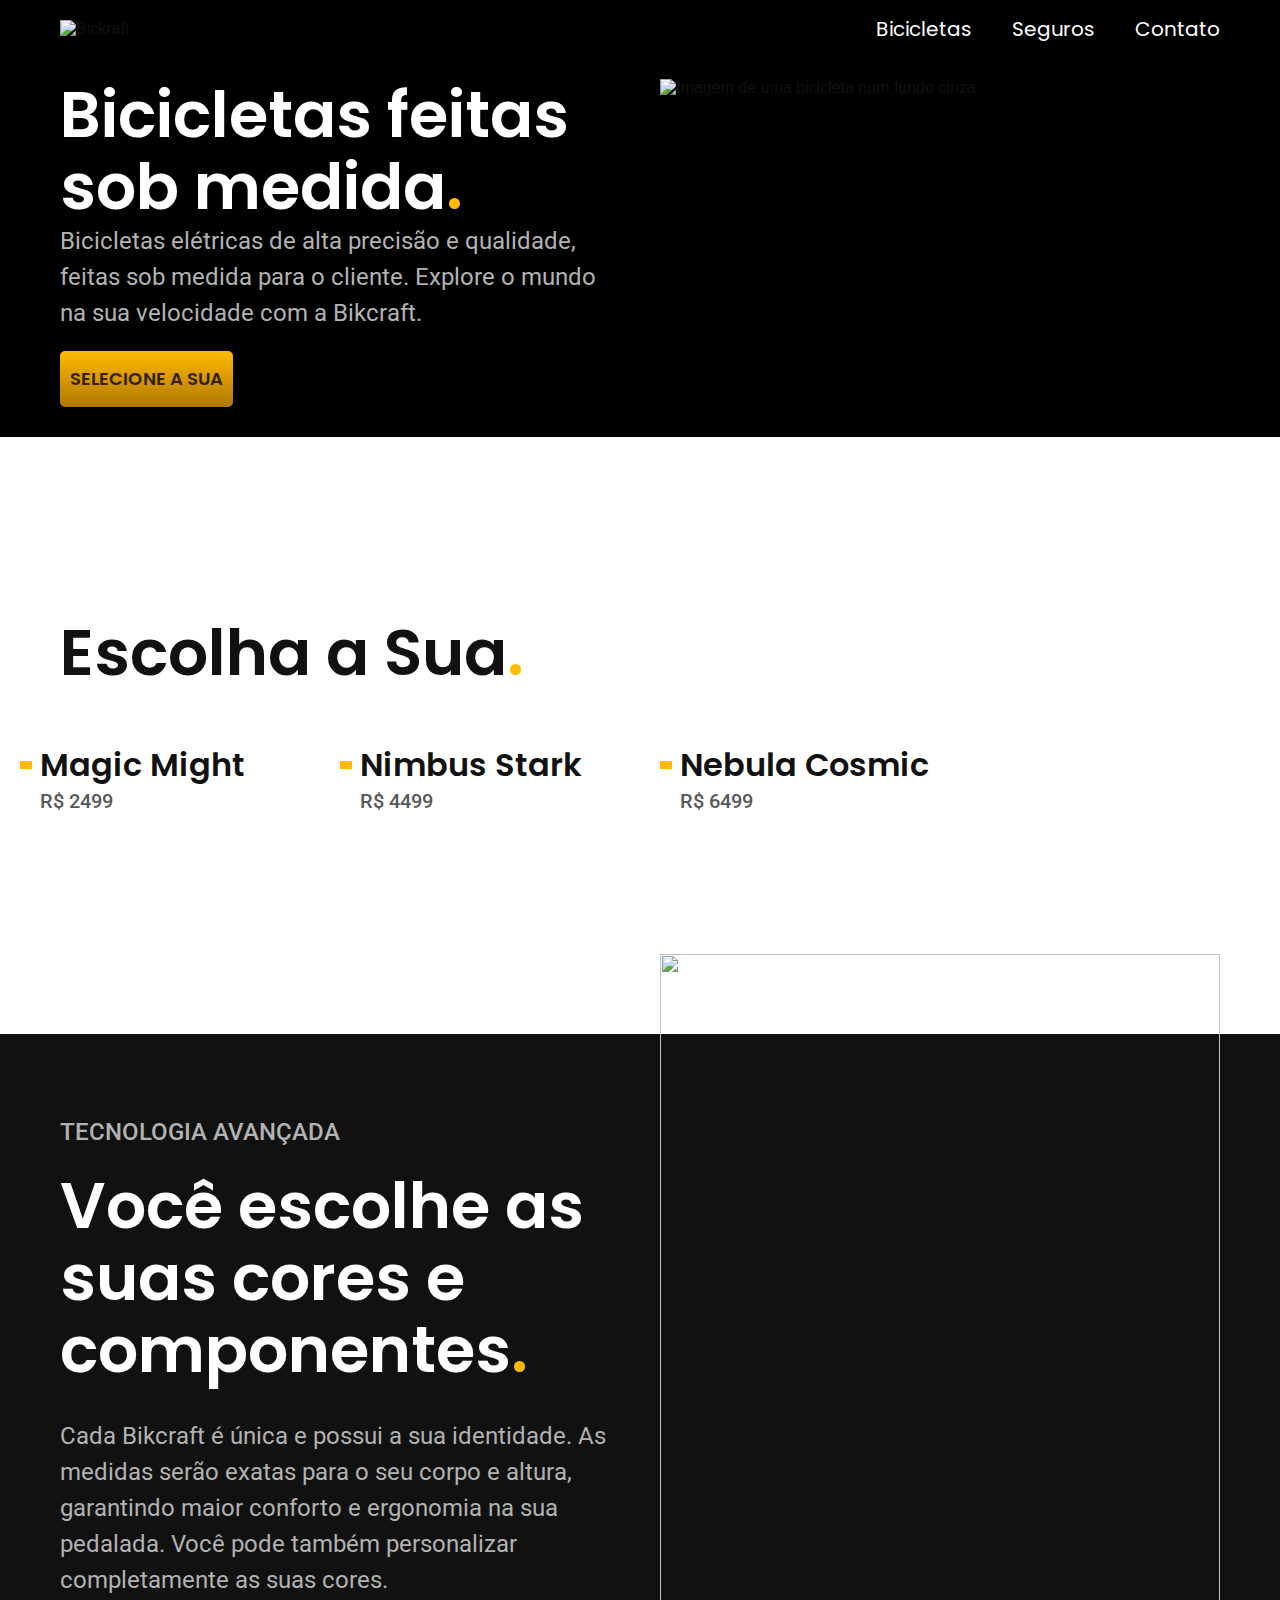
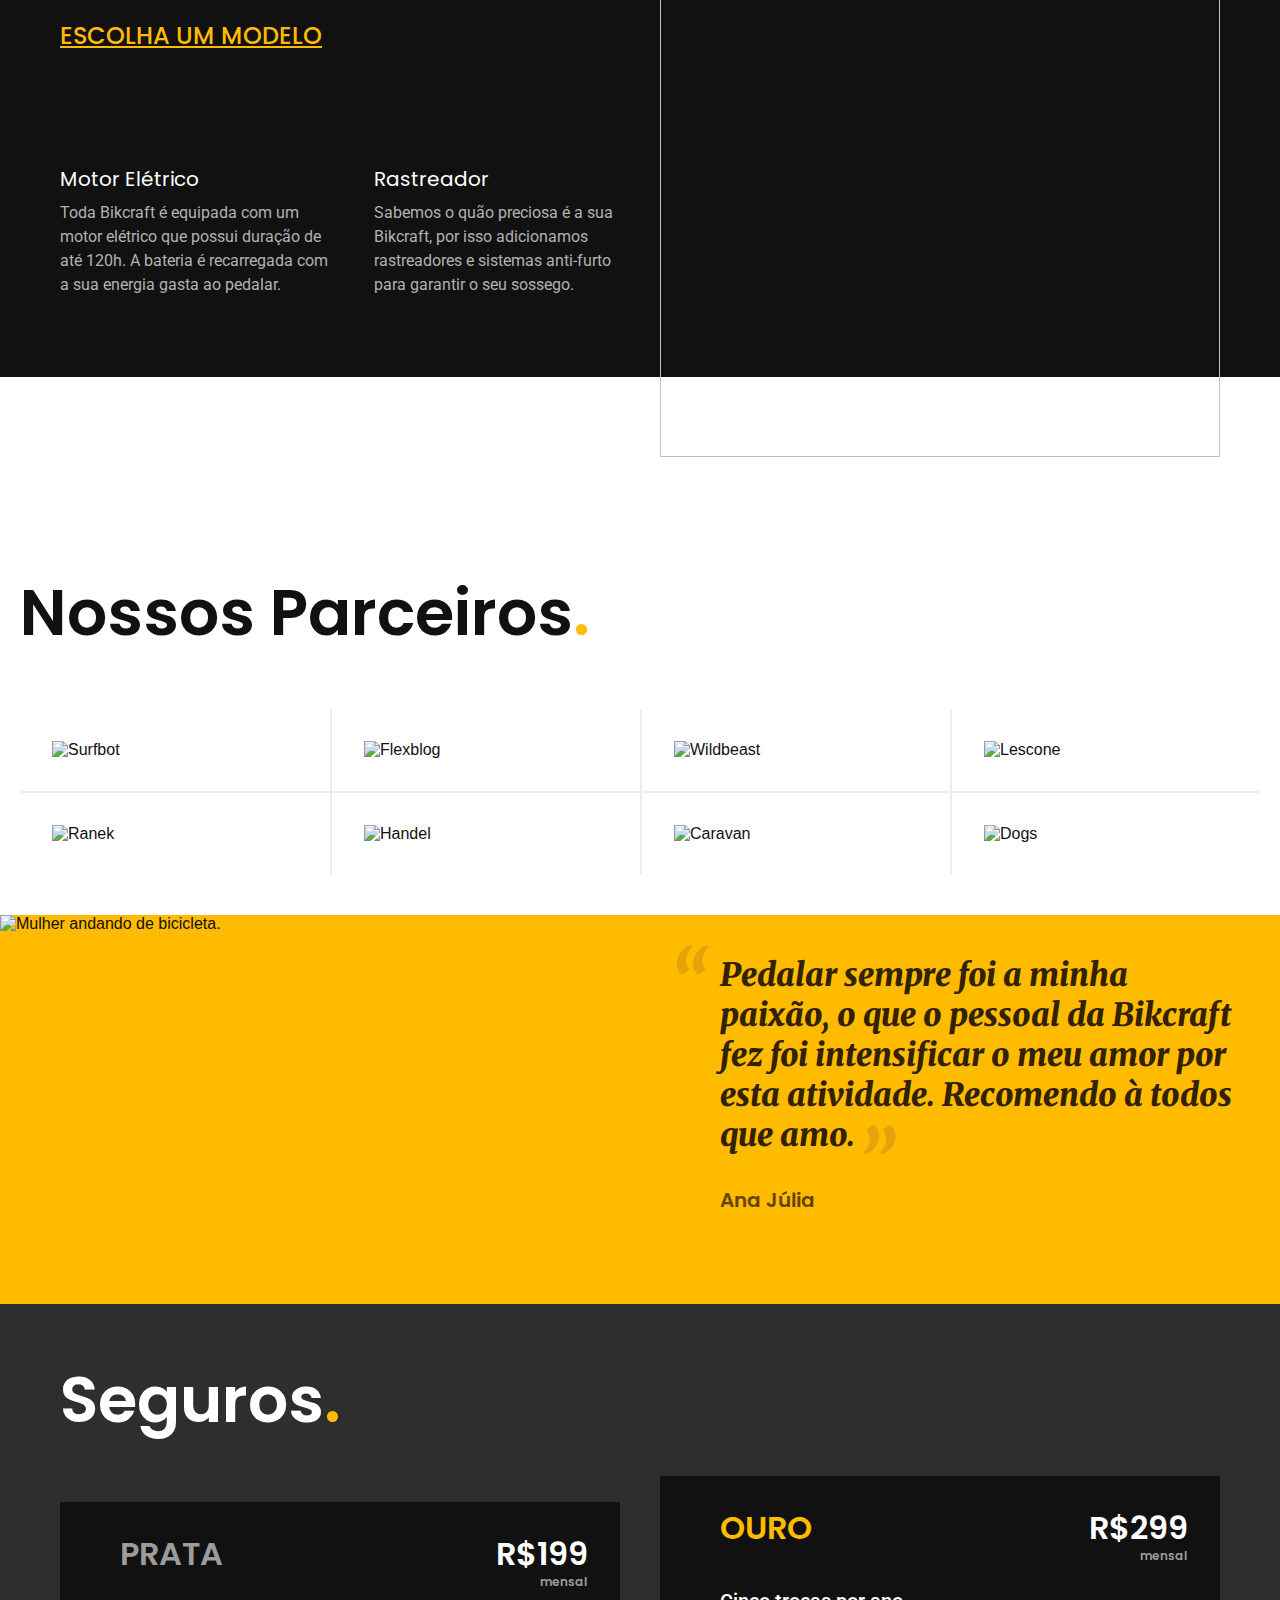
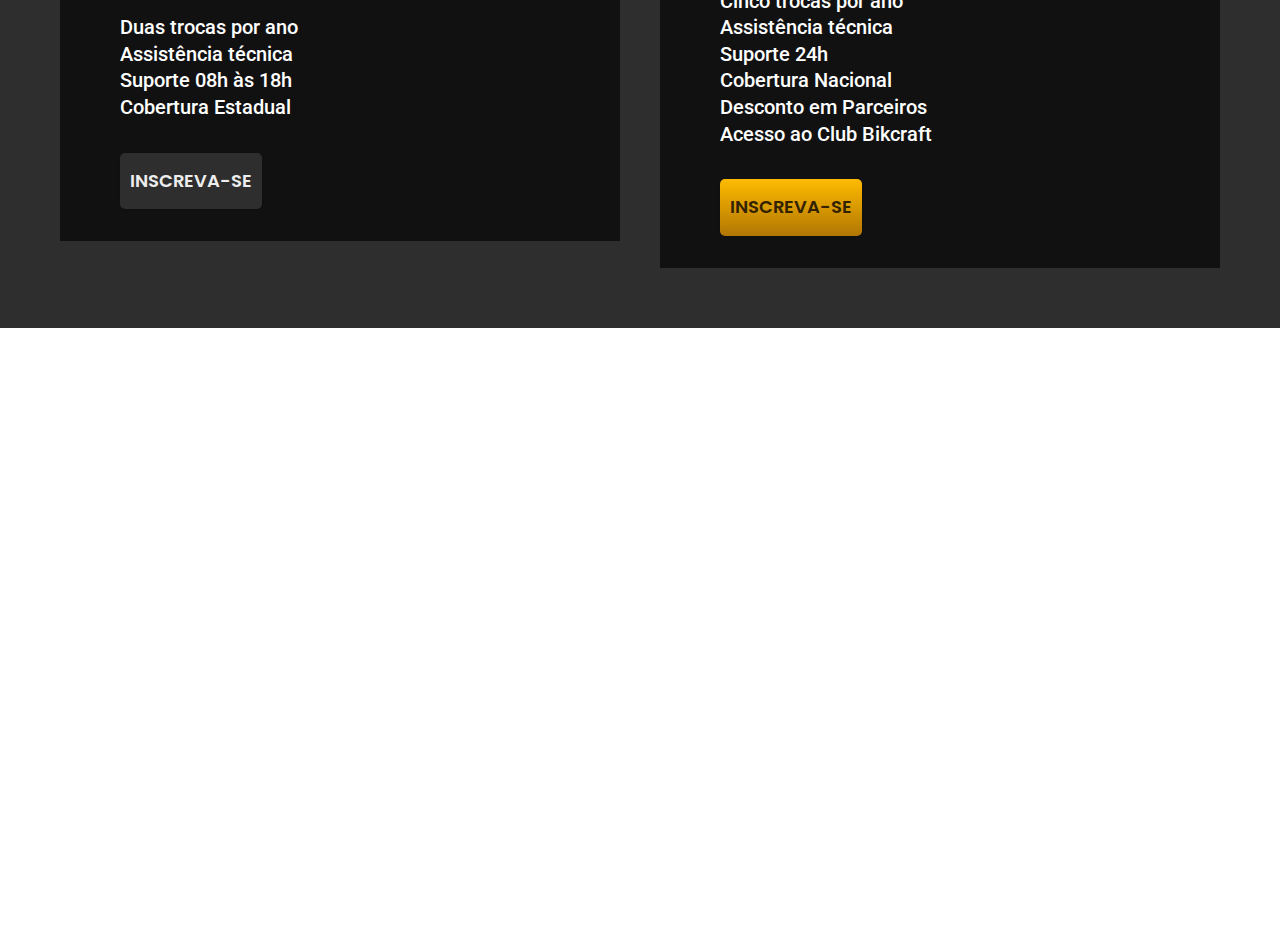
==== index.html @ 395b0fa2 "seguros" ====
<!DOCTYPE html>
<html lang="pt-br">
<head>
   <link rel="preconnect" href="https://fonts.googleapis.com">
   <link rel="preconnect" href="https://fonts.gstatic.com" crossorigin> <link href="https://fonts.googleapis.com/css2?family=Inter:wght@400;500&family=Poppins:wght@400;600&family=Roboto:wght@400;500&display=swap" rel="stylesheet">
   <link rel="preconnect" href="https://fonts.googleapis.com">
   <link rel="preconnect" href="https://fonts.gstatic.com" crossorigin>
   <link href="https://fonts.googleapis.com/css2?family=Inter:wght@400;500&family=Merriweather:ital,wght@1,900&family=Poppins:wght@400;600&family=Roboto:wght@400;500&display=swap" rel="stylesheet">
   <link rel="stylesheet" href="style.css">
   <meta charset="UTF-8">
   <meta name="viewport" content="width=device-width, initial-scale=1.0">
   <title>Projeto Bikcraft</title>
</head>
<body>

   <header class="header-bg">
      <div class="header container">
         <a href="./">
            <img src="./img/bikcraft.svg" alt="Bickraft">
         </a>
         <nav aria-label="primaria">
            <ul class="header-menu font-1-m cor-0">
               <li><a href="./bicicletas.html">Bicicletas</a></li>
               <li><a href="./seguros.html">Seguros</a></li>
               <li><a href="./contato.html">Contato</a></li>
            </ul>
         </nav>
      </div>
   </header>

   <main class="inicial-bg">
      <div class="container-inicial container">
         <div class="container-cont">
            <h1 class="font-1-xxl cor-0">Bicicletas feitas sob medida<span class="p1">.</span></h1>
            <p class="font-2-l cor-5">Bicicletas elétricas de alta precisão e qualidade,  feitas sob medida para o cliente. Explore o mundo na sua velocidade com a Bikcraft<span>.</span>
            </p>
            <a class="botao" href="./bicicletas.html">selecione a sua</a>
         </div>
         <div>
            <img src="./img/fotos/introducao.jpg" alt="Imagem de uma bicicleta num fundo cinza.">
         </div>
      </div>
   </main>

   <article class="bic-lista">
      <h2 class="font-1-xxl container">Escolha a Sua<span class="p1">.</span></h2>

      <ul class="bic-itens">
         <li>
            <a href="./bicicletas/magic.html">
               <img src="./img/bicicletas/magic-home.jpg" alt="">
               <h3 class="font-1-xl">Magic Might</h3>
               <span class="font-2-m cor-8">R$ 2499</span>
            </a>
         </li>
         

         <li>
            <a href="./bicicletas/nimbus.html">
               <img src="./img/bicicletas/nimbus-home.jpg" alt="">
               <h3 class="font-1-xl">Nimbus Stark</h3>
               <span class="font-2-m cor-8">R$ 4499</span>
            </a>
         </li>

         <li>
            <a href="./bicicletas/nebula.html">
               <img src="./img/bicicletas/nebula-home.jpg" alt="">
               <h3 class="font-1-xl">Nebula Cosmic</h3>
               <span class="font-2-m cor-8">R$ 6499</span>
            </a>
         </li>
      </ul>
   </article>

   <article class="tecnologia-bg">
      <div class="tecnologia container">
         <div class="tecnologia-conteudo">
            <span class="font-2-l-b cor-5">Tecnologia Avançada</span>
            <h2 class="font-1-xxl cor-0">Você escolhe as suas cores e componentes<span class="p1">.</span></h2>
            <p class="font-2-l cor-5">Cada Bikcraft é única e possui a sua identidade. As medidas serão exatas para o seu corpo e altura, garantindo maior conforto e ergonomia na sua pedalada. Você pode também personalizar completamente as suas cores.</p>
            <a class="link" href="./bicicletas.html">Escolha um modelo</a>
            <div class="tecnologia-vantagens">
               <div>
                  <img src="./img/icones/eletrica.svg" alt="">
                  <h3 class="font-1-m cor-0">Motor Elétrico</h3>
                  <p class="font-2-s cor-5">Toda Bikcraft é equipada com um motor elétrico que possui duração de até 120h. A bateria é recarregada com a sua energia gasta ao pedalar.</p>
               </div>
               <div>
                  <img src="./img/icones/rastreador.svg" alt="">
                  <h3 class="font-1-m cor-0">Rastreador</h3>
                  <p class="font-2-s cor-5">Sabemos o quão preciosa é a sua Bikcraft, por isso adicionamos rastreadores e sistemas anti-furto para garantir o seu sossego.</p>
               </div>
            </div>
         </div>
         <div class="tecnologia-img">
            <img src="./img/fotos/tecnologia.jpg" alt="">
         </div>
      </div>
   </article>

   <section class="parceiros" aria-label="Nossos Parceiros">
      <h2 class="font-1-xxl">Nossos Parceiros<span class="p1">.</span></h2>
         <ul>
            <li><img src="./img/parceiros/surfbot.svg" alt="Surfbot"></li>
            <li><img src="./img/parceiros/flexblog.svg" alt="Flexblog"></li>
            <li><img src="./img/parceiros/wildbeast.svg" alt="Wildbeast"></li>
            <li><img src="./img/parceiros/lescone.svg" alt="Lescone"></li>
            <li><img src="./img/parceiros/ranek.svg" alt="Ranek"></li>
            <li><img src="./img/parceiros/handel.svg" alt="Handel"></li>
            <li><img src="./img/parceiros/caravan.svg" alt="Caravan"></li>
            <li><img src="./img/parceiros/dogs.svg" alt="Dogs"></li>
         </ul>
   </section>

   <section class="depoimento" aria-label="Depoimento">
      <div>
         <img src="./img/fotos/depoimento.jpg" alt="Mulher andando de bicicleta.">
      </div>
      <div class="depoimento-conteudo">
         <blockquote class="font-1-xl p5">
            <p>Pedalar sempre foi a minha paixão, o que o pessoal da Bikcraft fez foi intensificar o meu amor por esta atividade. Recomendo à todos que amo.</p>
         </blockquote>
         <span class="font-1-m-b p4">Ana Júlia</span>
      </div>
   </section>
   
   <article class="seguros-bg">
      <div class="seguros container">
         <h2 class="font-1-xxl cor-0">Seguros<span class="p1">.</span></h2>
         <div class="seguros-item">
            <h3 class="font-1-xl cor-6">PRATA</h3>
            <span class="font-1-xl cor-0">R$199 <span class="font-1-xs cor-6">mensal</span></span>
            <ul class="font-2-m cor-0">
               <li>Duas trocas por ano</li>
               <li>Assistência técnica</li>
               <li>Suporte 08h às 18h</li>
               <li>Cobertura Estadual</li>
            </ul>
            <a class="botao secundario" href="./orcamento.html">INSCREVA-SE</a>
         </div>

      <div class="seguros-item">
            <h3 class="font-1-xl p1">OURO</h3>
            <span class="font-1-xl cor-0">R$299 <span class="font-1-xs cor-6">mensal</span></span>
            <ul class="font-2-m cor-0">
               <li>Cinco trocas por ano</li>
               <li>Assistência técnica</li>
               <li>Suporte 24h</li>
               <li>Cobertura Nacional</li>
               <li>Desconto em Parceiros</li>
               <li>Acesso ao Club Bikcraft</li>
            </ul>
            <a class="botao" href="./orcamento.html">INSCREVA-SE</a>
         </div>
      </div>
   </article>





   
</body>
</html>
---- style.css ----
@import url(./home/header.css);
@import url(./home/introducao.css);
@import url(./utilitario/utilidades.css);
@import url(./home/biclista.css);
@import url(./utilitario/global.css);
@import url(./home/tecnologia.css);
@import url(./home/parceiros.css);
@import url(./home/depoimento.css);
@import url(./home/seguros.css);
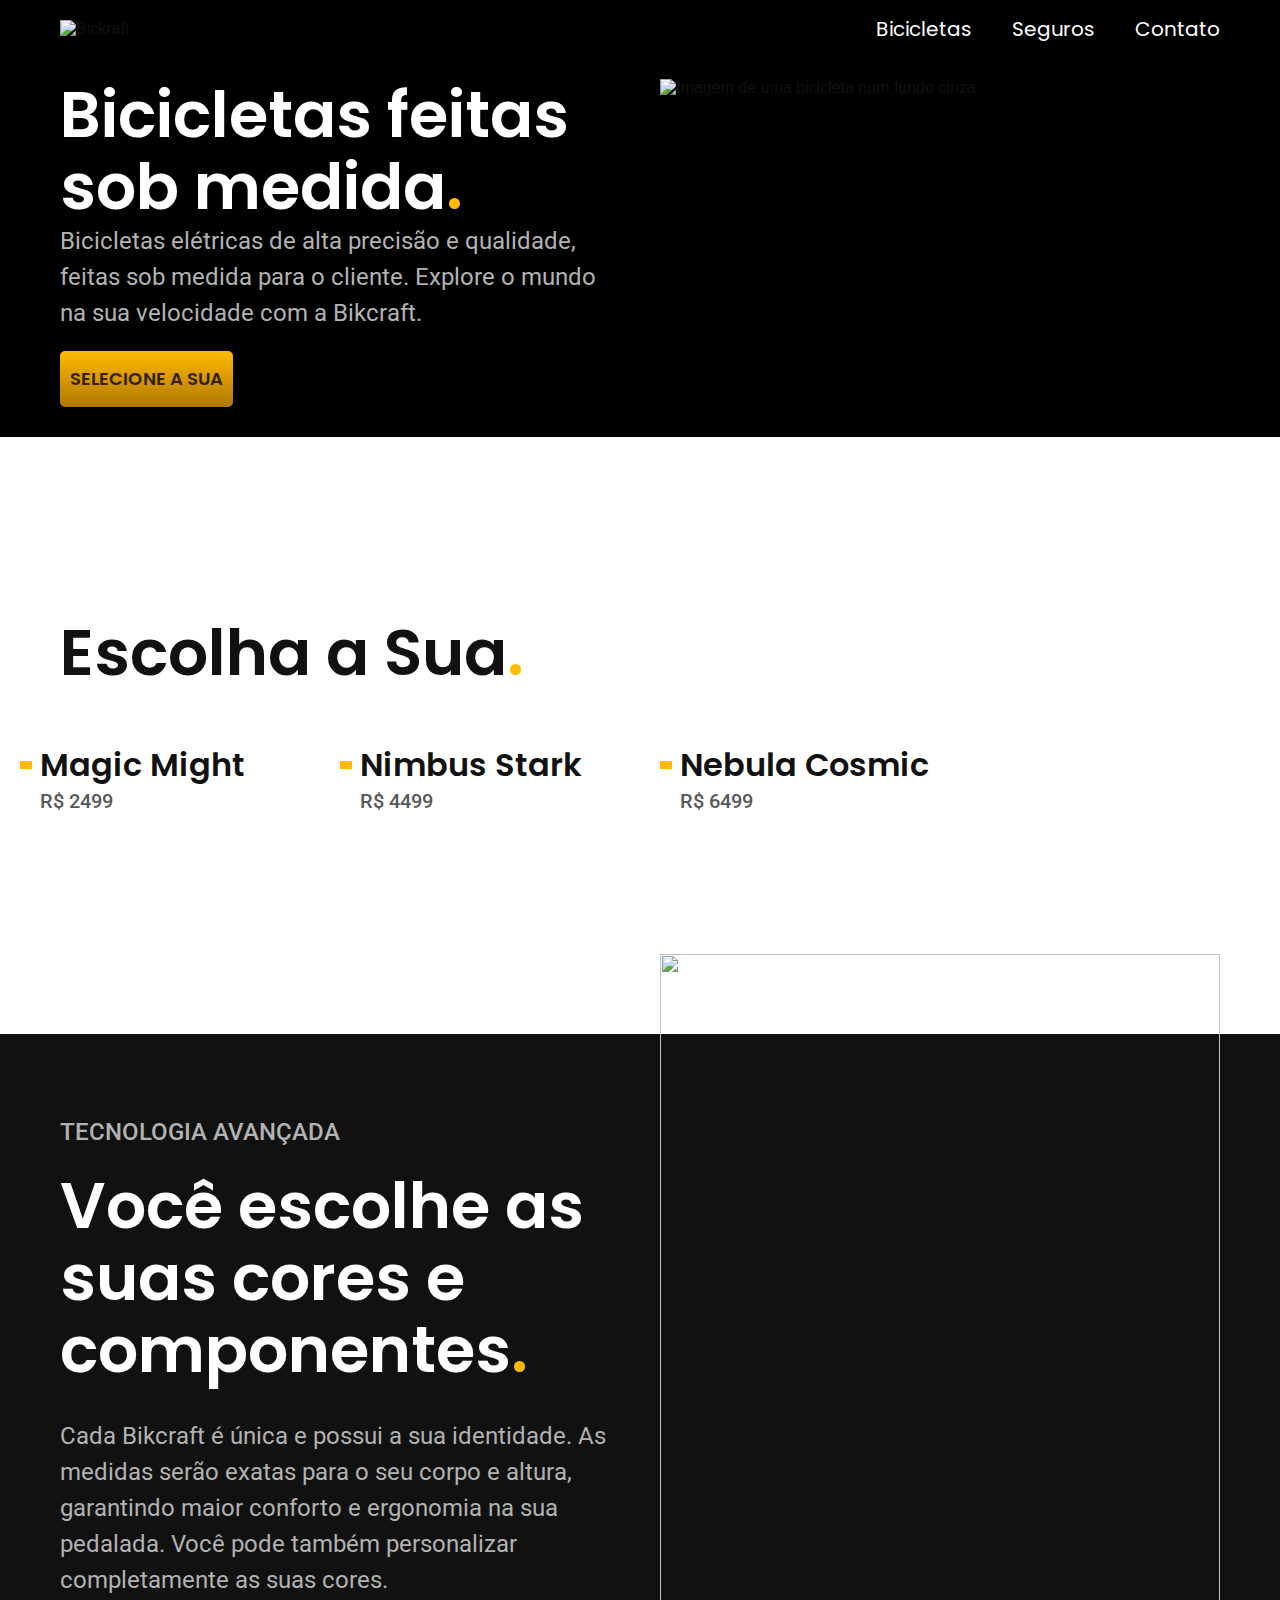
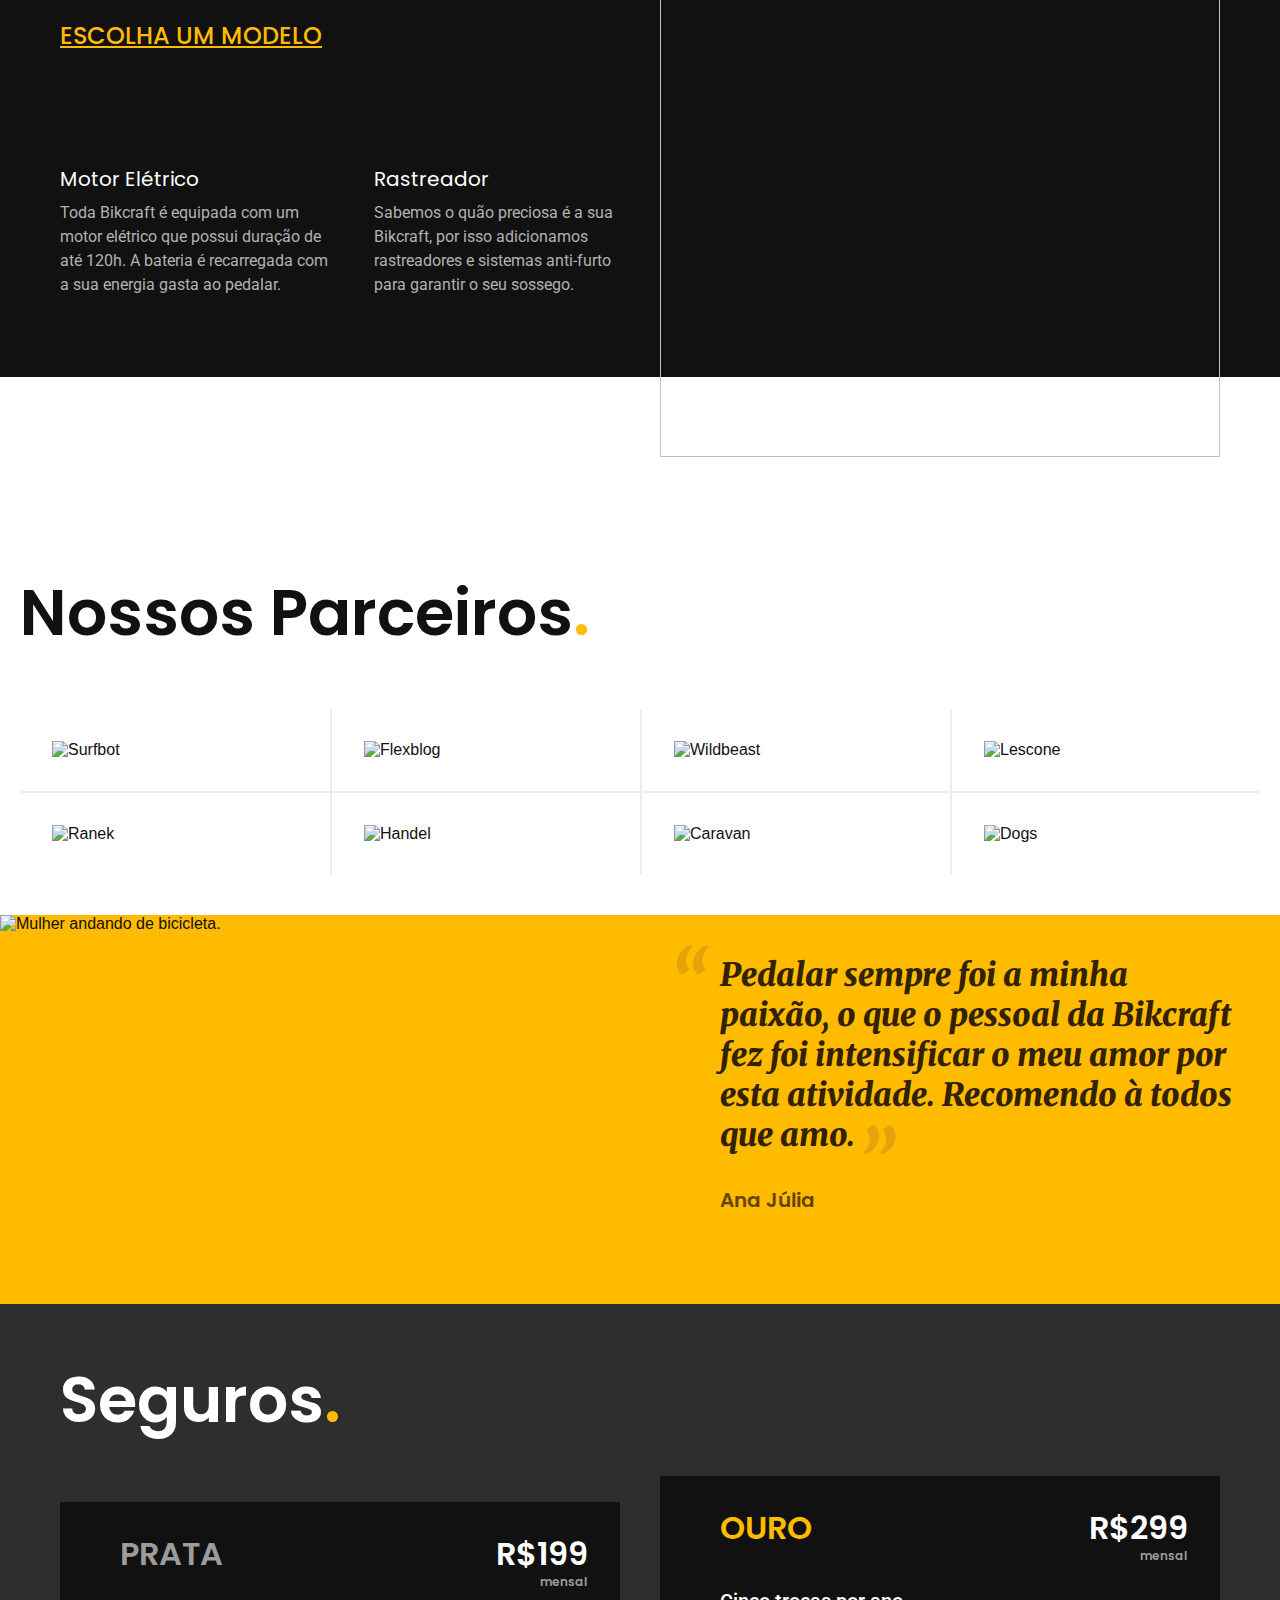
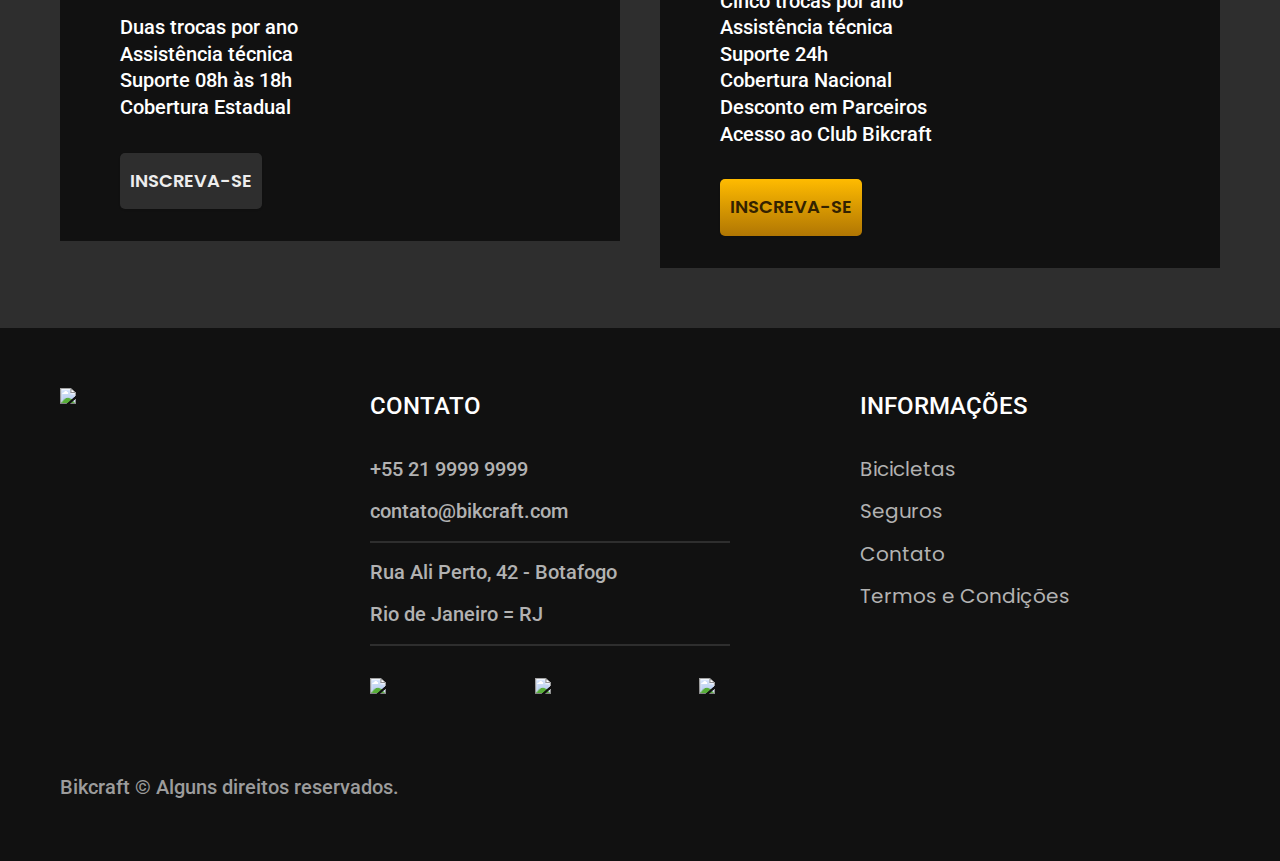
==== commit 46567152: "footer" ====
--- a/index.html
+++ b/index.html
@@ -12,7 +12,6 @@
    <title>Projeto Bikcraft</title>
 </head>
 <body>
-
    <header class="header-bg">
       <div class="header container">
          <a href="./">
@@ -27,7 +26,6 @@
          </nav>
       </div>
    </header>
-
    <main class="inicial-bg">
       <div class="container-inicial container">
          <div class="container-cont">
@@ -41,7 +39,6 @@
          </div>
       </div>
    </main>
-
    <article class="bic-lista">
       <h2 class="font-1-xxl container">Escolha a Sua<span class="p1">.</span></h2>
 
@@ -53,8 +50,6 @@
                <span class="font-2-m cor-8">R$ 2499</span>
             </a>
          </li>
-         
-
          <li>
             <a href="./bicicletas/nimbus.html">
                <img src="./img/bicicletas/nimbus-home.jpg" alt="">
@@ -62,7 +57,6 @@
                <span class="font-2-m cor-8">R$ 4499</span>
             </a>
          </li>
-
          <li>
             <a href="./bicicletas/nebula.html">
                <img src="./img/bicicletas/nebula-home.jpg" alt="">
@@ -72,7 +66,6 @@
          </li>
       </ul>
    </article>
-
    <article class="tecnologia-bg">
       <div class="tecnologia container">
          <div class="tecnologia-conteudo">
@@ -98,7 +91,6 @@
          </div>
       </div>
    </article>
-
    <section class="parceiros" aria-label="Nossos Parceiros">
       <h2 class="font-1-xxl">Nossos Parceiros<span class="p1">.</span></h2>
          <ul>
@@ -112,7 +104,6 @@
             <li><img src="./img/parceiros/dogs.svg" alt="Dogs"></li>
          </ul>
    </section>
-
    <section class="depoimento" aria-label="Depoimento">
       <div>
          <img src="./img/fotos/depoimento.jpg" alt="Mulher andando de bicicleta.">
@@ -124,7 +115,6 @@
          <span class="font-1-m-b p4">Ana Júlia</span>
       </div>
    </section>
-   
    <article class="seguros-bg">
       <div class="seguros container">
          <h2 class="font-1-xxl cor-0">Seguros<span class="p1">.</span></h2>
@@ -139,7 +129,6 @@
             </ul>
             <a class="botao secundario" href="./orcamento.html">INSCREVA-SE</a>
          </div>
-
       <div class="seguros-item">
             <h3 class="font-1-xl p1">OURO</h3>
             <span class="font-1-xl cor-0">R$299 <span class="font-1-xs cor-6">mensal</span></span>
@@ -155,11 +144,42 @@
          </div>
       </div>
    </article>
-
-
-
-
-
-   
+   <footer class="footer-bg">
+      <div class="footer container">
+         <img src="./img/bikcraft.svg" alt="Bikcraft">
+         <div class="footer-contato">
+            <h3 class="font-2-l-b cor-0">CONTATO</h3>
+            <ul class="font-2-m cor-5">
+               <li><a href="tel:+552199999999">+55 21 9999 9999</a></li>
+               <li><a href="mailto:contato@bikcraft.com">contato@bikcraft.com</a></li>
+               <li>Rua Ali Perto, 42 - Botafogo</li>
+               <li>Rio de Janeiro = RJ</li>
+            </ul>
+            <div class="footer-redes">
+               <a href="./">
+                  <img src="./img/redes/instagram.svg" alt="Link do Instagram">
+               </a>
+               <a href="./">
+                  <img src="./img/redes/facebook.svg" alt="Link do Facebook">
+               </a>
+               <a href="./">
+                  <img src="./img/redes/youtube.svg" alt="Link do Youtube">
+               </a>
+            </div>
+         </div>
+            <div class="footer-info">
+               <h3 class="font-2-l-b cor-0">INFORMAÇÕES</h3>
+               <nav>
+                  <ul class="font-1-m cor-5">
+                     <li><a href="./bicicletas.html">Bicicletas</a></li>
+                     <li><a href="./seguros.html">Seguros</a></li>
+                     <li><a href="./contato.html">Contato</a></li>
+                     <li><a href="./termos.html">Termos e Condições</a></li>
+                  </ul>
+               </nav>
+            </div>
+            <p class="footer-copy font-2-m cor-6">Bikcraft © Alguns direitos reservados.</p>
+      </div> 
+   </footer>
 </body>
 </html>--- a/style.css
+++ b/style.css
@@ -6,4 +6,5 @@
 @import url(./home/tecnologia.css);
 @import url(./home/parceiros.css);
 @import url(./home/depoimento.css);
-@import url(./home/seguros.css);+@import url(./home/seguros.css);
+@import url(./home/footer.css);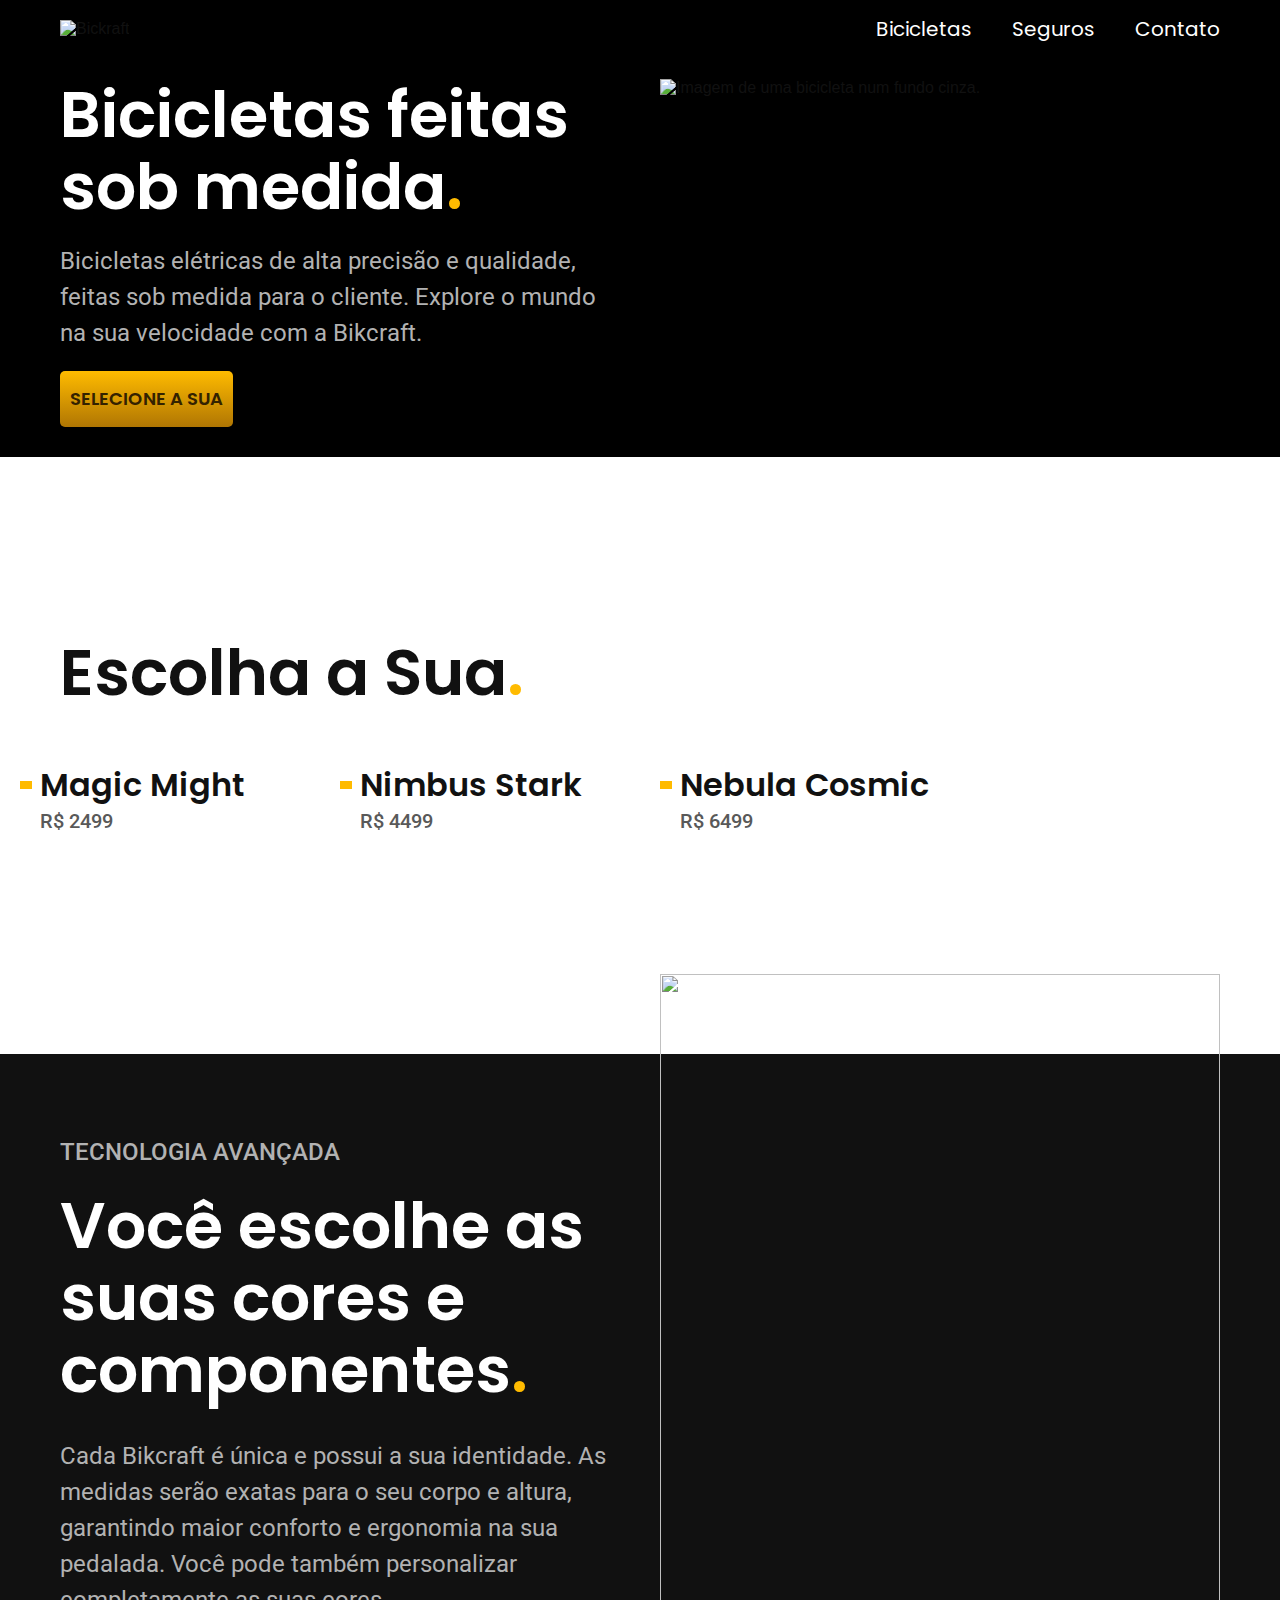
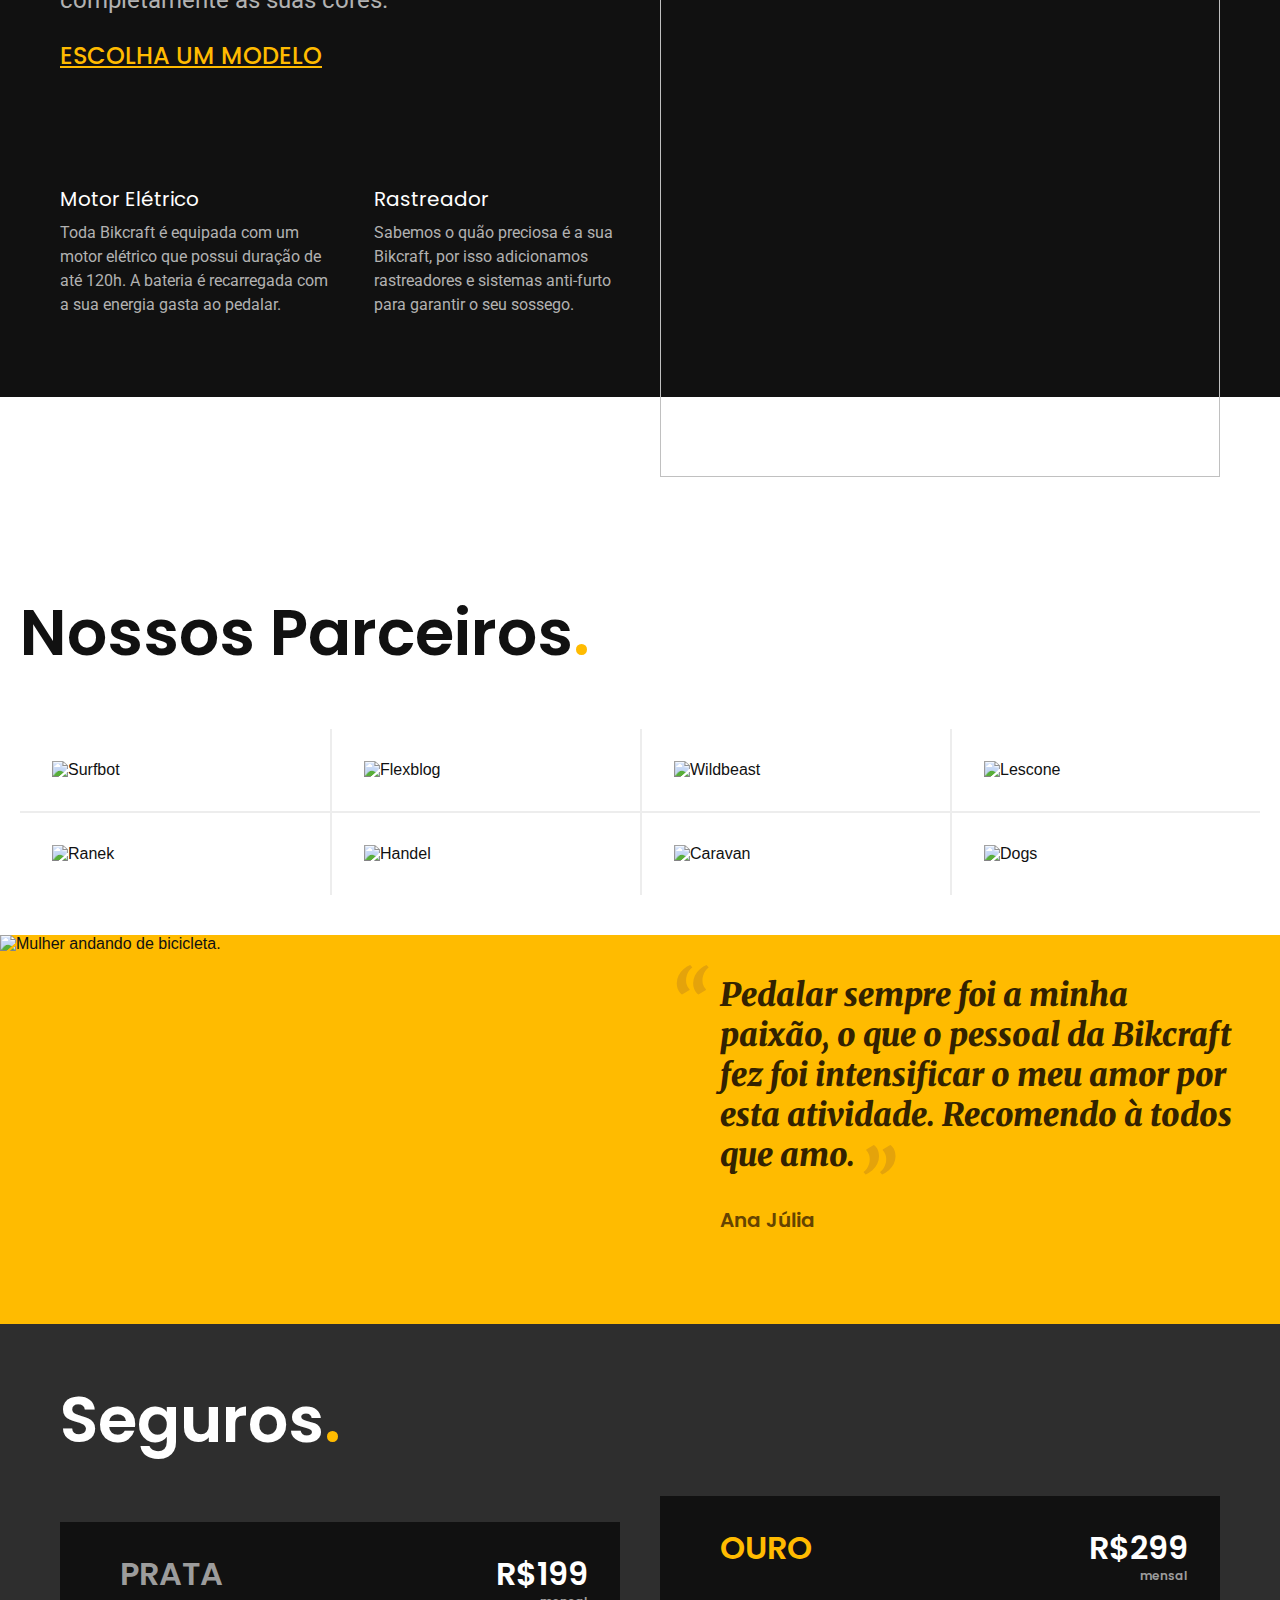
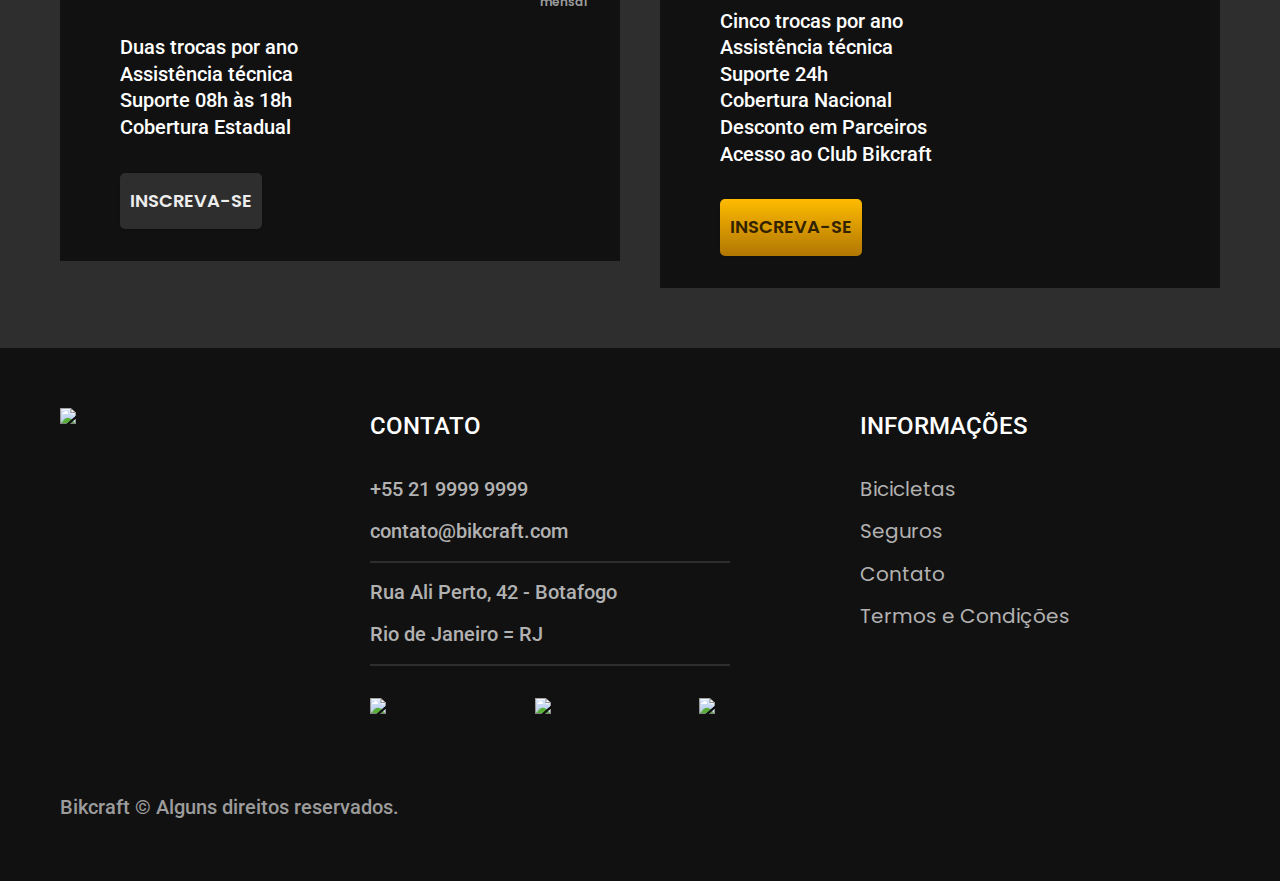
==== commit 8dd48711: "seguros" ====
--- a/index.html
+++ b/index.html
@@ -20,7 +20,7 @@
          <nav aria-label="primaria">
             <ul class="header-menu font-1-m cor-0">
                <li><a href="./bicicletas.html">Bicicletas</a></li>
-               <li><a href="./seguros.html">Seguros</a></li>
+               <li><a href="./seguros/">Seguros</a></li>
                <li><a href="./contato.html">Contato</a></li>
             </ul>
          </nav>
--- a/style.css
+++ b/style.css
@@ -7,4 +7,10 @@
 @import url(./home/parceiros.css);
 @import url(./home/depoimento.css);
 @import url(./home/seguros.css);
-@import url(./home/footer.css);+@import url(./home/footer.css);
+
+@import url(./termos/termos.css);
+
+@import url(./nossasbik/nossasbik.css);
+
+@import url(./seguros/seguros.css);
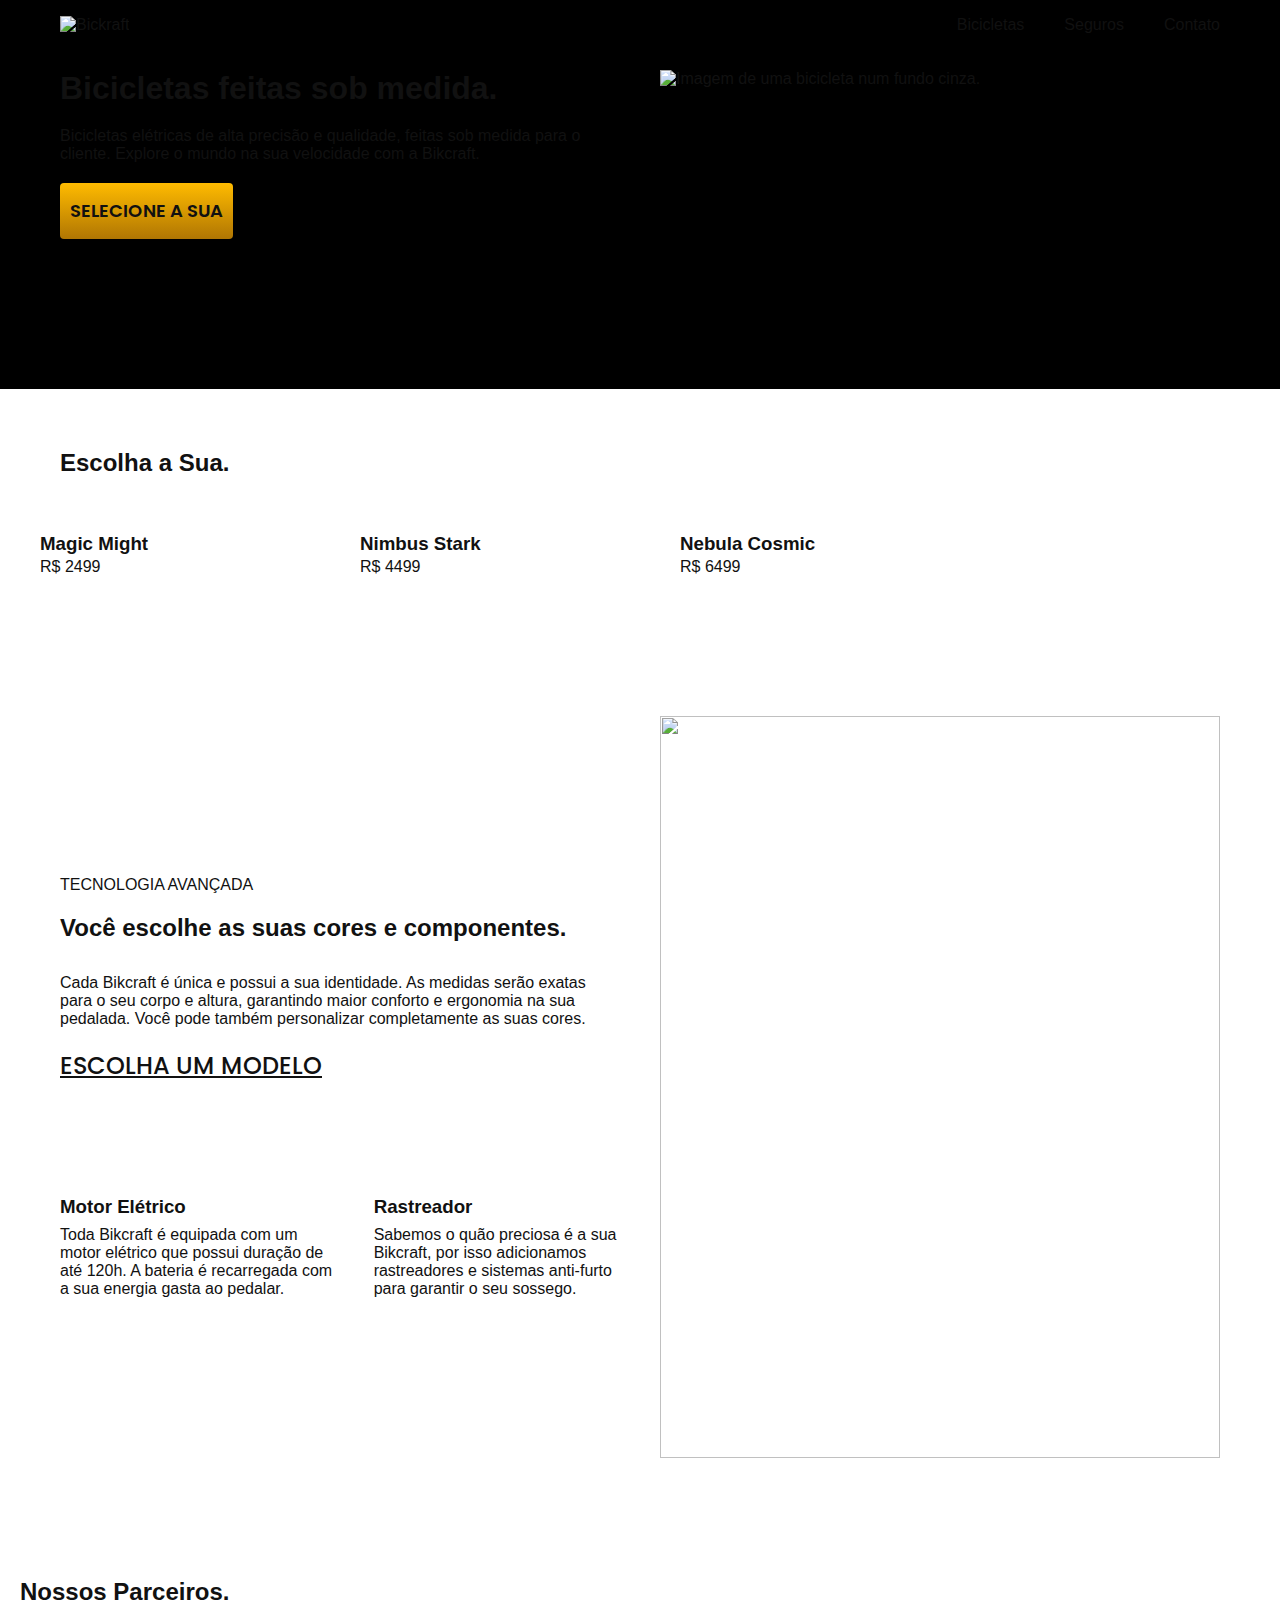
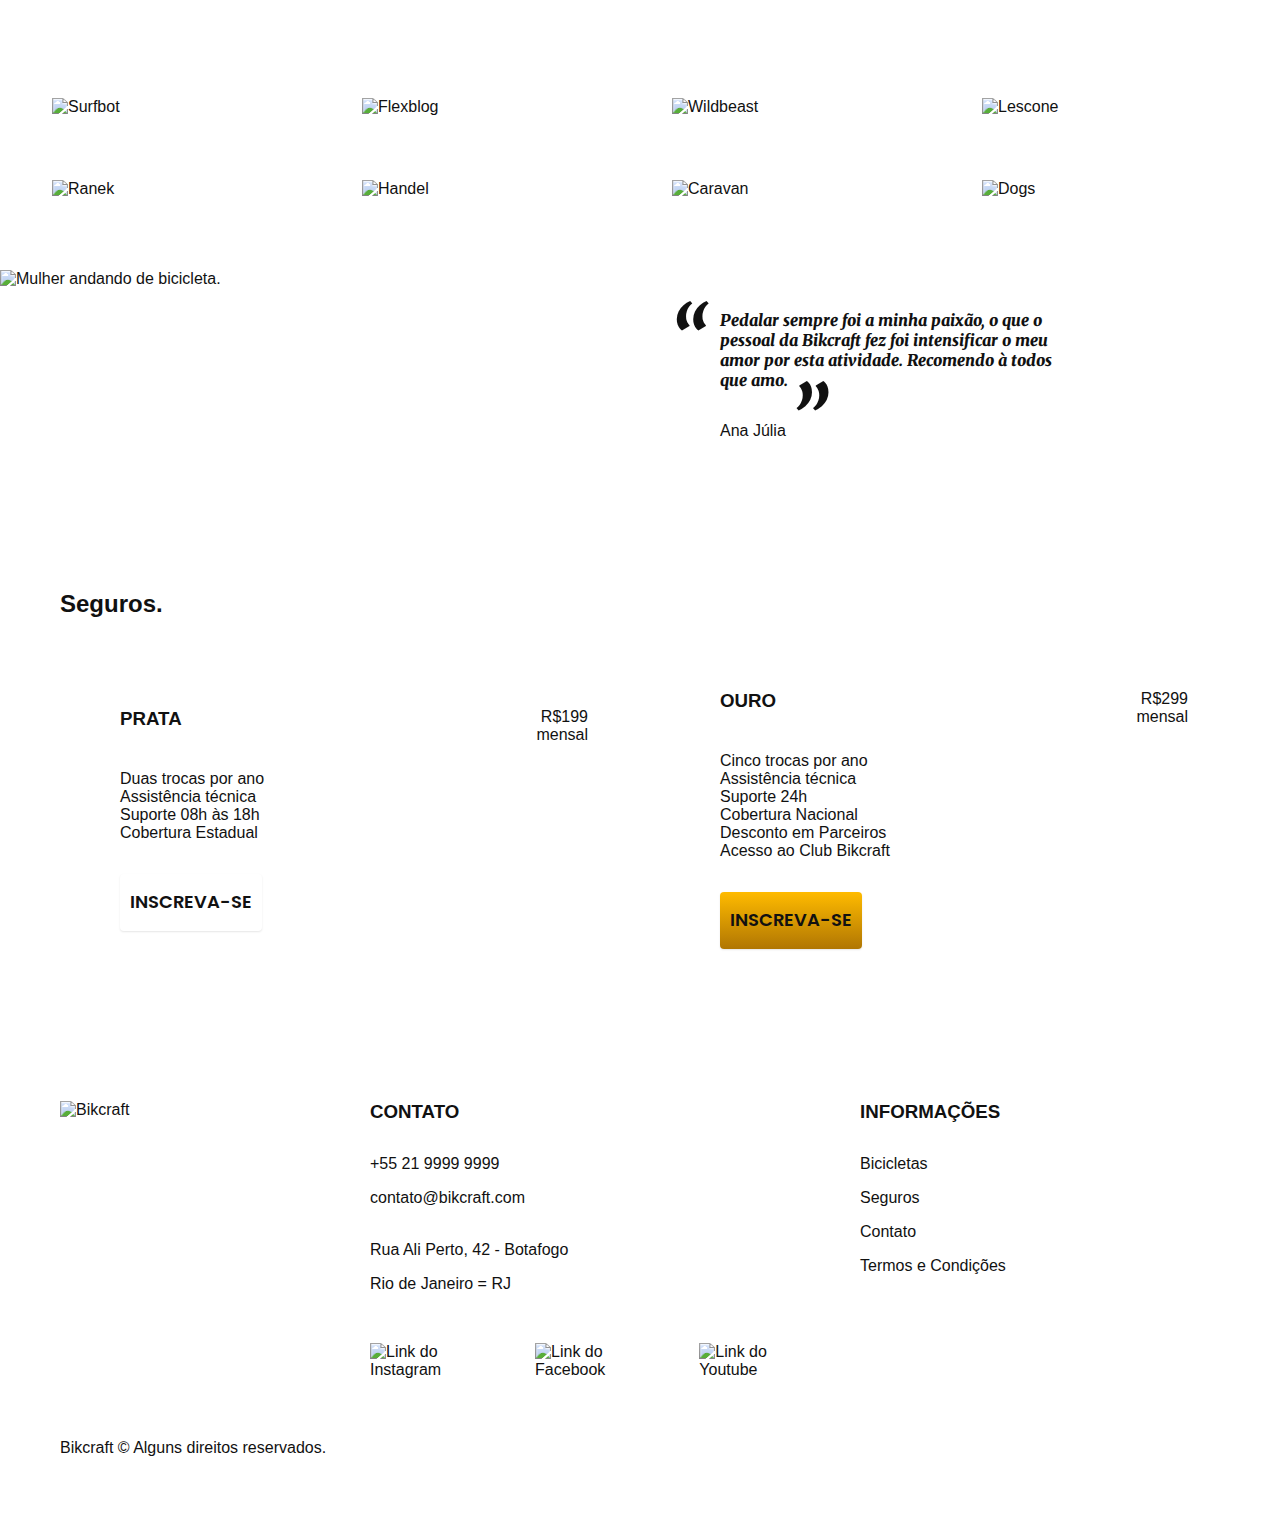
==== commit 23984119: "detalhe" ====
--- a/index.html
+++ b/index.html
@@ -6,6 +6,8 @@
    <link rel="preconnect" href="https://fonts.googleapis.com">
    <link rel="preconnect" href="https://fonts.gstatic.com" crossorigin>
    <link href="https://fonts.googleapis.com/css2?family=Inter:wght@400;500&family=Merriweather:ital,wght@1,900&family=Poppins:wght@400;600&family=Roboto:wght@400;500&display=swap" rel="stylesheet">
+
+   <link rel="preload" href="style.css" as="style">
    <link rel="stylesheet" href="style.css">
    <meta charset="UTF-8">
    <meta name="viewport" content="width=device-width, initial-scale=1.0">
@@ -34,9 +36,9 @@
             </p>
             <a class="botao" href="./bicicletas.html">selecione a sua</a>
          </div>
-         <div>
+         <picture>
             <img src="./img/fotos/introducao.jpg" alt="Imagem de uma bicicleta num fundo cinza.">
-         </div>
+         </picture>
       </div>
    </main>
    <article class="bic-lista">
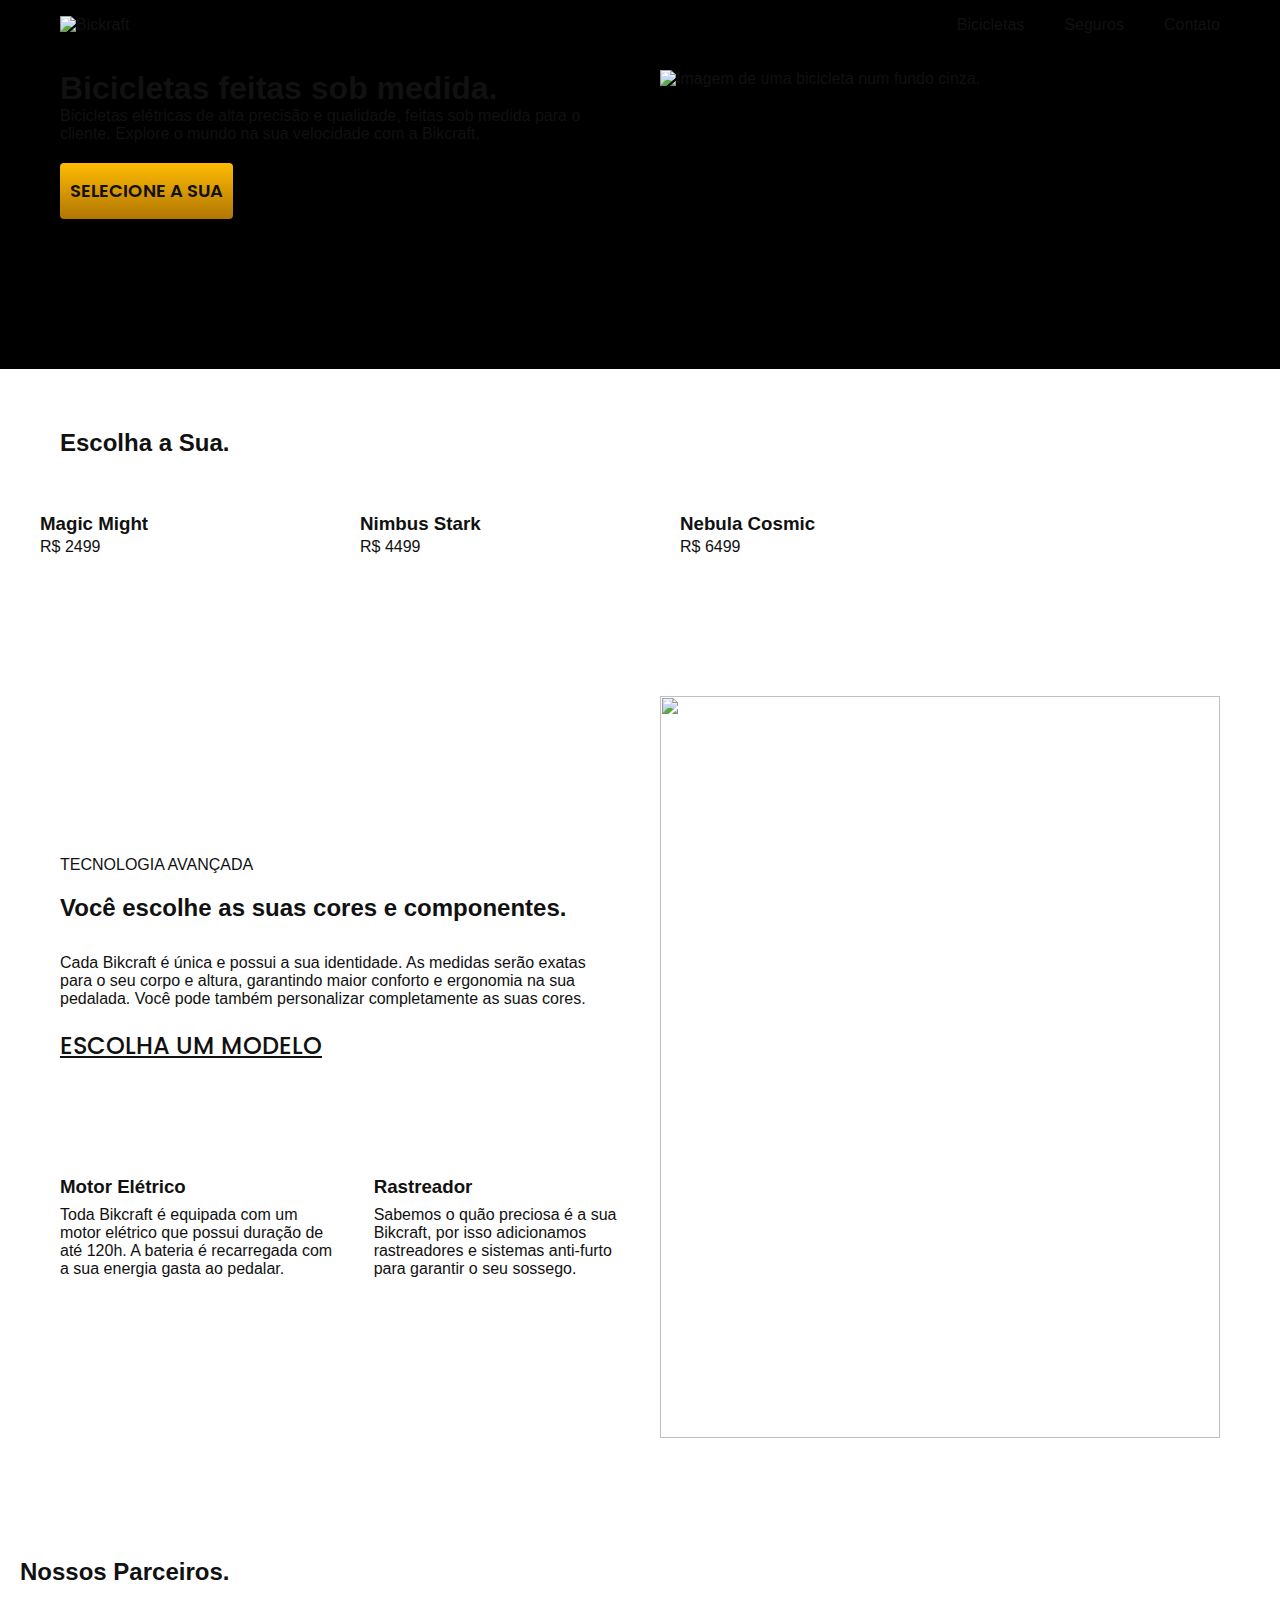
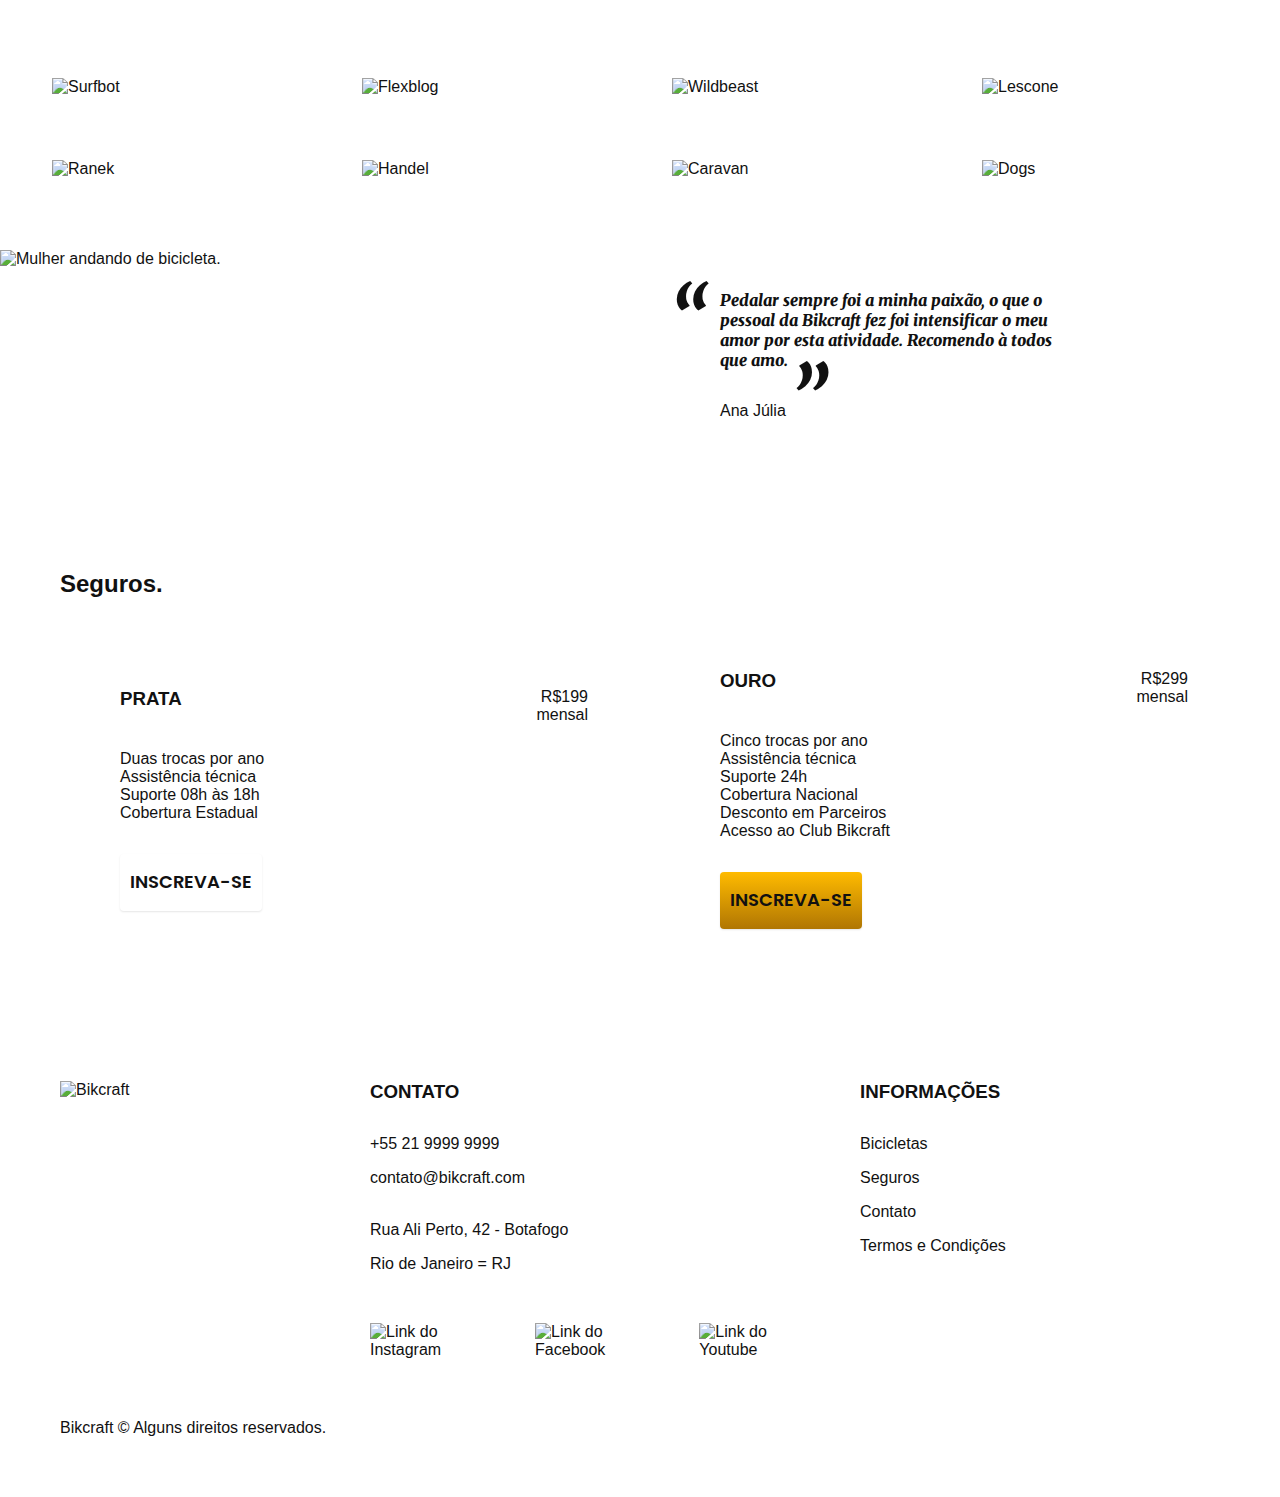
==== commit eeae181e: "plugin" ====
--- a/index.html
+++ b/index.html
@@ -11,8 +11,9 @@
    <link rel="stylesheet" href="style.css">
    <meta charset="UTF-8">
    <meta name="viewport" content="width=device-width, initial-scale=1.0">
-   <title>Projeto Bikcraft</title>
+   <title>Bikcraft</title>
 </head>
+
 <body>
    <header class="header-bg">
       <div class="header container">
@@ -28,22 +29,23 @@
          </nav>
       </div>
    </header>
+
    <main class="inicial-bg">
       <div class="container-inicial container">
          <div class="container-cont">
-            <h1 class="font-1-xxl cor-0">Bicicletas feitas sob medida<span class="p1">.</span></h1>
-            <p class="font-2-l cor-5">Bicicletas elétricas de alta precisão e qualidade,  feitas sob medida para o cliente. Explore o mundo na sua velocidade com a Bikcraft<span>.</span>
+            <h1 class="font-1-xxl cor-0 fadeInDown" data-anime="200">Bicicletas feitas sob medida<span class="p1">.</span></h1>
+            <p class="font-2-l cor-5 fadeInDown" data-anime="400">Bicicletas elétricas de alta precisão e qualidade,  feitas sob medida para o cliente. Explore o mundo na sua velocidade com a Bikcraft<span>.</span>
             </p>
-            <a class="botao" href="./bicicletas.html">selecione a sua</a>
+            <a class="botao fadeInDown" data-anime="600" href="./bicicletas.html">selecione a sua</a>
          </div>
-         <picture>
+         <picture class="fadeInDown" data-anime="800">
             <img src="./img/fotos/introducao.jpg" alt="Imagem de uma bicicleta num fundo cinza.">
          </picture>
       </div>
    </main>
+
    <article class="bic-lista">
       <h2 class="font-1-xxl container">Escolha a Sua<span class="p1">.</span></h2>
-
       <ul class="bic-itens">
          <li>
             <a href="./bicicletas/magic.html">
@@ -68,6 +70,7 @@
          </li>
       </ul>
    </article>
+
    <article class="tecnologia-bg">
       <div class="tecnologia container">
          <div class="tecnologia-conteudo">
@@ -93,6 +96,7 @@
          </div>
       </div>
    </article>
+
    <section class="parceiros" aria-label="Nossos Parceiros">
       <h2 class="font-1-xxl">Nossos Parceiros<span class="p1">.</span></h2>
          <ul>
@@ -106,6 +110,7 @@
             <li><img src="./img/parceiros/dogs.svg" alt="Dogs"></li>
          </ul>
    </section>
+
    <section class="depoimento" aria-label="Depoimento">
       <div>
          <img src="./img/fotos/depoimento.jpg" alt="Mulher andando de bicicleta.">
@@ -117,6 +122,7 @@
          <span class="font-1-m-b p4">Ana Júlia</span>
       </div>
    </section>
+
    <article class="seguros-bg">
       <div class="seguros container">
          <h2 class="font-1-xxl cor-0">Seguros<span class="p1">.</span></h2>
@@ -146,6 +152,7 @@
          </div>
       </div>
    </article>
+   
    <footer class="footer-bg">
       <div class="footer container">
          <img src="./img/bikcraft.svg" alt="Bikcraft">
@@ -183,5 +190,7 @@
             <p class="footer-copy font-2-m cor-6">Bikcraft © Alguns direitos reservados.</p>
       </div> 
    </footer>
+   <script src="./plugins/simple-anime.js"></script>
+   <script src="../js/script.js"></script>
 </body>
 </html>--- a/style.css
+++ b/style.css
@@ -1,8 +1,6 @@
 @import url(./home/header.css);
 @import url(./home/introducao.css);
-@import url(./utilitario/utilidades.css);
 @import url(./home/biclista.css);
-@import url(./utilitario/global.css);
 @import url(./home/tecnologia.css);
 @import url(./home/parceiros.css);
 @import url(./home/depoimento.css);
@@ -14,3 +12,19 @@
 @import url(./nossasbik/nossasbik.css);
 
 @import url(./seguros/seguros.css);
+
+@import url(./bicicletas/interno.css);
+
+@import url(./contato/contato.css);
+@import url(./contato/lojas.css);
+
+
+@import url(./utilitario/utilidades.css);
+@import url(./utilitario/global.css);
+@import url(./utilitario/formulario.css);
+@import url(./utilitario/cores.css);
+@import url(./utilitario/tipografia.css);
+@import url(./utilitario/animacao.css);
+
+@import url(./orcamento/orcamento.css);
+
--- a/style.css
+++ b/style.css
@@ -1,8 +1,6 @@
 @import url(./home/header.css);
 @import url(./home/introducao.css);
-@import url(./utilitario/utilidades.css);
 @import url(./home/biclista.css);
-@import url(./utilitario/global.css);
 @import url(./home/tecnologia.css);
 @import url(./home/parceiros.css);
 @import url(./home/depoimento.css);
@@ -14,3 +12,19 @@
 @import url(./nossasbik/nossasbik.css);
 
 @import url(./seguros/seguros.css);
+
+@import url(./bicicletas/interno.css);
+
+@import url(./contato/contato.css);
+@import url(./contato/lojas.css);
+
+
+@import url(./utilitario/utilidades.css);
+@import url(./utilitario/global.css);
+@import url(./utilitario/formulario.css);
+@import url(./utilitario/cores.css);
+@import url(./utilitario/tipografia.css);
+@import url(./utilitario/animacao.css);
+
+@import url(./orcamento/orcamento.css);
+
